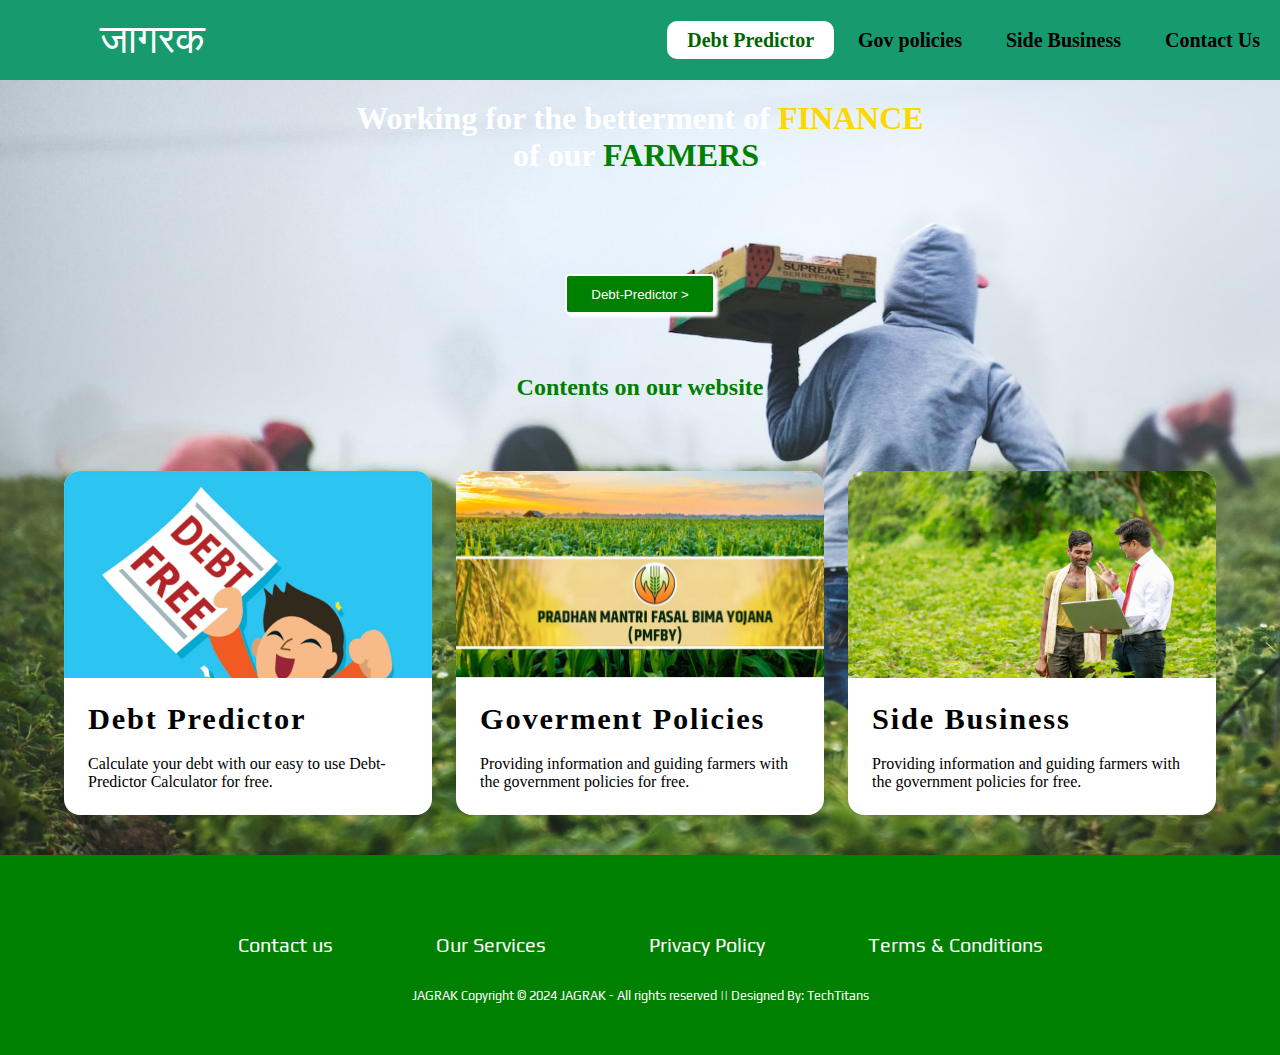
==== index.html @ ea227bcb "Update index.html" ====
<!DOCTYPE html>
<html lang="en">
<head>
  <meta charset="UTF-8">
  <meta name="viewport" content="width=device-width, initial-scale=1.0">
  <title>Document</title>
  <link href="index.css" rel="stylesheet">
  <link rel="stylesheet" href="https://cdn.jsdelivr.net/npm/bootstrap@5.3.2/dist/css/bootstrap.min.css" integrity="sha384-T3c6CoIi6uLrA9TneNEoa7RxnatzjcDSCmG1MXxSR1GAsXEV/Dwwykc2MPK8M2HN" crossorigin="anonymous">
  <link rel="stylesheet" href="https://cdnjs.cloudflare.com/ajax/libs/font-awesome/6.6.0/css/all.min.css" integrity="sha512-Kc323vGBEqzTmouAECnVceyQqyqdsSiqLQISBL29aUW4U/M7pSPA/gEUZQqv1cwx4OnYxTxve5UMg5GT6L4JJg==" crossorigin="anonymous" referrerpolicy="no-referrer" />
  <link rel="stylesheet" href="https://cdnjs.cloudflare.com/ajax/libs/font-awesome/4.7.0/css/font-awesome.min.css">

<!--GOOGLE FONTS-->
<link rel="preconnect" href="https://fonts.gstatic.com">
<link href="https://fonts.googleapis.com/css2?family=Fredoka+One&family=Play&display=swap" rel="stylesheet"> 
</head>
<body>
<nav>
  <input type="checkbox" id="check" name="" value="">
  <label for="check" id="check-button"><i class="fa fa-bars"></i></label>
 <label class="logo"><a href="index.html">जागरक</a></label>
 <ul>
    <li><a href="/debt(10).html" style="color: darkgreen;" class="active"><b>Debt Predictor</b></a></li>
    <li><a href="/policies.html"><b>Gov policies</b></a></li>
    <li><a><b>Side Business</b></a></li>
    <li><a href="/contact.html"><b>Contact Us</b></a></li>
  </ul>
</nav>
<div style="text-align: center; width: 100%; color: white; margin-top: 20px;" class="body">
  <h1><b>Working for the betterment of <span style="color: gold;">FINANCE</span></b></h1>
  <h1><b> of our <span style="color: green;">FARMERS</span>.</b></h1>
  <a style="text-decoration: none;" href="/debt.html"><button id="myBtn" style="background-color: green; margin-top: 100px; color: white; height: 40px; width: 150px; border: 2px solid white; box-shadow: 3px 3px 3px white; border-radius: 4px; cursor: pointer;">Debt-Predictor ></button></a>
</div>
<h2 style="color: green; text-align: center;margin-top: 60px;"><b>Contents on our website</b></h2>
  <section style="margin-top: 70px;" class="articles">
    <article>
      <div class="article-wrapper">
        <figure>
          <img src="debt-free.webp" alt="" />
        </figure>
        <div class="article-body">
          <h2>Debt Predictor</h2>
          <p>
           Calculate your debt with our easy to use Debt-Predictor Calculator for free.
          </p>
        </div>
      </div>
    </article>
    <article>
  
      <div class="article-wrapper">
        <figure>
          <img src="PMFBY.jpg" alt="" />
        </figure>
        <div class="article-body">
          <h2>Goverment Policies</h2>
          <p>
            Providing information and guiding farmers with the government policies for free.
          </p>
        </div>
      </div>
    </article>
    <article>
  
      <div class="article-wrapper">
        <figure>
          <img src="side.jpg" alt="side-bussiness" />
        </figure>
        <div class="article-body">
          <h2>Side Business</h2>
          <p>
            Providing information and guiding farmers with the government policies for free.
          </p>
        </div>
      </div>
    </article>
  </section>
  <footer>
    <div class="footer">
    <div class="row">
    <ul>
    <li><a href="/contact.html">Contact us</a></li>
    <li><a href="/policies.html">Our Services</a></li>
    <li><a href="#">Privacy Policy</a></li>
    <li><a href="#">Terms & Conditions</a></li>
    </ul>
    </div>
    
    <div style="width: 100%;  justify-content: center;" class="row">
    JAGRAK Copyright © 2024 JAGRAK - All rights reserved || Designed By: TechTitans 
    </div>
    </div>
    </footer>

<script src="https://cdn.jsdelivr.net/npm/bootstrap@5.3.2/dist/js/bootstrap.min.js" integrity="sha384-BBtl+eGJRgqQAUMxJ7pMwbEyER4l1g+O15P+16Ep7Q9Q+zqX6gSbd85u4mG4QzX+" crossorigin="anonymous">
  document.getElementById("myBtn").onclick = function() {myFunction()};

function myFunction() {
  document.getElementById("").classList.toggle("");
}
</script>
</body>
</html>
---- index.css ----
*{
    margin:0px;
    padding:0px;
    box-sizing: border-box;
}
body{
    width: 100%;
    height: 100%;
    background-image: url("farmer.jpg");
    background-repeat: no-repeat;
    background-size: cover;
    background-position: 0px 50px;
}
nav{
    width:100%;
    height: 80px;
    background-color: rgb(24, 154, 111);
    background-repeat: no-repeat;
    background-size: cover;
}
.logo{
    font-size: 40px;
    margin:0 100px;
    line-height: 80px;

}
.logo a{
    text-decoration: none;
    color:white;
}
.logo a:hover {
    background-color: rgb(24, 154, 111) ;
}
ul{
    float:right;
    list-style: none;
}
ul li{
    display: inline-block;
    line-height: 80px;
}
ul li:hover {
    cursor: pointer;
    color: darkgreen;
}
ul li a{
    padding:8px 20px;
    font-size: 20px;
    border-radius: 10px;
    text-decoration: none;
    color: black;
}
ul li a.active , a:hover{
    background-color: white;
    color: darkgreen;
}
#check-button{
    float:right;
    line-height: 80px;
    margin-right: 10px;
    font-size: 30px;
    color:white;
    display: none;
}
#check{
    display: none;
}
#check:checked ~ ul{
    left:0;
}
@media (max-width:813px) {
    #check-button{
        display: block;
    }
    ul li {
        display:block;
        text-align: center;
       
    }
    nav ul{
        width: 100%;
        height: 320px;
        background-color: rgb(24, 154, 111);
        position: fixed;
        top:80px;
        left:-100%;
    }
}

article {
    --img-scale: 1.001;
    --title-color: black;
    --link-icon-translate: -20px;
    --link-icon-opacity: 0;
    position: relative;
    border-radius: 16px;
    box-shadow: none;
    background: #fff;
    transform-origin: center;
    transition: all 0.4s ease-in-out;
    overflow: hidden;
  }
  
  article a::after {
    position: absolute;
    inset-block: 0;
    inset-inline: 0;
    cursor: pointer;
    content: "";
  }
  
  /* basic article elements styling */
  article h2 {
    margin: 0 0 18px 0;
    font-size: 1.9rem;
    letter-spacing: 0.06em;
    color: var(--title-color);
    transition: color 0.3s ease-out;
  }
  
  figure {
    margin: 0;
    padding: 0;
    aspect-ratio: 16 / 9;
    overflow: hidden;
  }
  
  article img {
    max-width: 100%;
    transform-origin: center;
    transform: scale(var(--img-scale));
    transition: transform 0.4s ease-in-out;
  }
  
  .article-body {
    padding: 24px;
  }
  
  article a {
    display: inline-flex;
    align-items: center;
    text-decoration: none;
    color: #28666e;
  }
  
  article a:focus {
    outline: 1px dotted #28666e;
  }
  
  article a .icon {
    min-width: 24px;
    width: 24px;
    height: 24px;
    margin-left: 5px;
    transform: translateX(var(--link-icon-translate));
    opacity: var(--link-icon-opacity);
    transition: all 0.3s;
  }
  
  /* using the has() relational pseudo selector to update our custom properties */
  article:has(:hover, :focus) {
    --img-scale: 1.1;
    --title-color: #28666e;
    --link-icon-translate: 0;
    --link-icon-opacity: 1;
    box-shadow: rgba(0, 0, 0, 0.16) 0px 10px 36px 0px, rgba(0, 0, 0, 0.06) 0px 0px 0px 1px;
  }
  
  
  /************************ 
  Generic layout (demo looks)
  **************************/
  
  *,
  *::before,
  *::after {
    box-sizing: border-box;
  }
  
  .articles {
    display: grid;
    max-width: 1200px;
    margin-inline: auto;
    padding-inline: 24px;
    grid-template-columns: repeat(auto-fill, minmax(320px, 1fr));
    gap: 24px;
  }
  
  @media screen and (max-width: 960px) {
    article {
      container: card/inline-size;
    }
    .article-body p {
      display: none;
    }
  }
  
  @container card (min-width: 380px) {
    .article-wrapper {
      display: grid;
      grid-template-columns: 100px 1fr;
      gap: 16px;
    }
    .article-body {
      padding-left: 0;
    }
    figure {
      width: 100%;
      height: 100%;
      overflow: hidden;
    }
    figure img {
      height: 100%;
      aspect-ratio: 1;
      object-fit: cover;
    }
  }
  
  .sr-only:not(:focus):not(:active) {
    clip: rect(0 0 0 0); 
    clip-path: inset(50%);
    height: 1px;
    overflow: hidden;
    position: absolute;
    white-space: nowrap; 
    width: 1px;
  }

  .footer{
    height: 200px;
    background: green;
    padding:30px 0px;
    font-family: 'Play', sans-serif;
    text-align:center;
    margin-top: 40px;
    }
    
    .footer .row{
    width:100%;
    margin:1% 0%;
    padding:0.6% 0%;
    color:white;
    font-size:0.8em;
    }
    
    .footer .row a{
    text-decoration:none;
    color:white;
    transition:0.5s;
    }
    
    .footer .row a:hover{
    color:black;
    }
    
    .footer .row ul{
    width:100%;
    }
    
    .footer .row ul li{
    display:inline-block;
    margin:0px 30px;
    }
    
    .footer .row a i{
    font-size:2em;
    margin:0% 1%;
    }
    
    @media (max-width:720px){
    .footer{
    text-align:left;
    padding:5%;
    }
    .footer .row ul li{
    display:block;
    margin:10px 0px;
    text-align:left;
    }
    .footer .row a i{
    margin:0% 3%;
    }
    }

    @media screen and (max-width: 960px) {
      .footer {
        height: 500px;
      }
    }
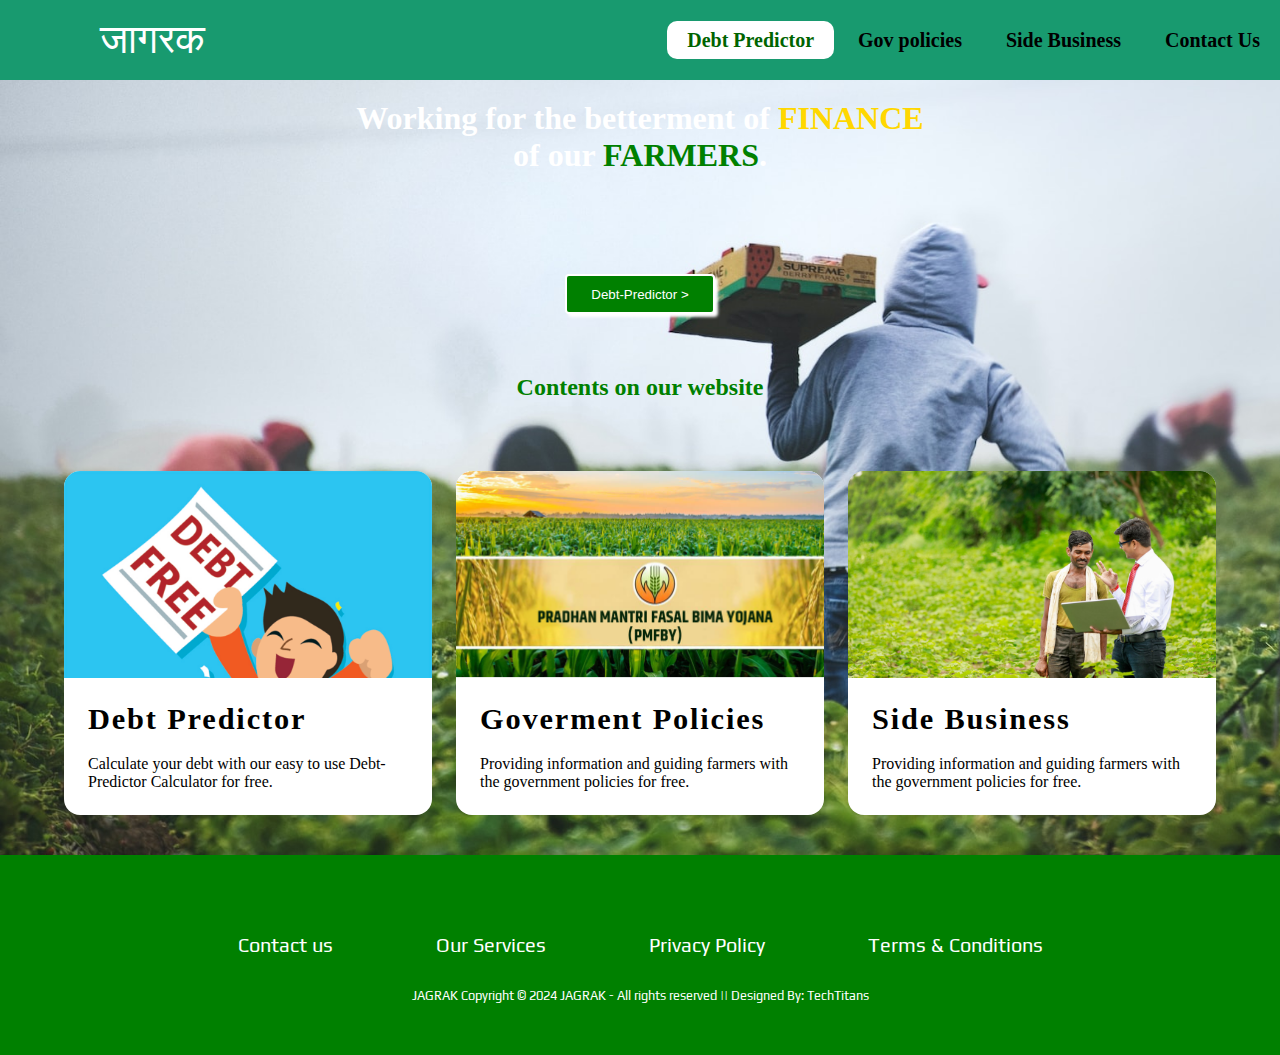
==== commit a03d94e4: "Making website more responsive." ====
--- a/index.html
+++ b/index.html
@@ -14,21 +14,21 @@
 <link href="https://fonts.googleapis.com/css2?family=Fredoka+One&family=Play&display=swap" rel="stylesheet"> 
 </head>
 <body>
-<nav>
-  <input type="checkbox" id="check" name="" value="">
-  <label for="check" id="check-button"><i class="fa fa-bars"></i></label>
- <label class="logo"><a href="index.html">जागरक</a></label>
- <ul>
-    <li><a href="/debt(10).html" style="color: darkgreen;" class="active"><b>Debt Predictor</b></a></li>
-    <li><a href="/policies.html"><b>Gov policies</b></a></li>
-    <li><a><b>Side Business</b></a></li>
-    <li><a href="/contact.html"><b>Contact Us</b></a></li>
-  </ul>
-</nav>
-<div style="text-align: center; width: 100%; color: white; margin-top: 20px;" class="body">
+  <nav>
+    <input type="checkbox" id="check" name="" value="">
+    <label for="check" id="check-button"><i class="fa fa-bars"></i></label>
+   <label class="logo"><a href="index.html">जागरक</a></label>
+   <ul>
+      <li><a href="https://tapaswalde.github.io/Web-Hackathon/debt(10).html" style="color: darkgreen;" class="active"><b>Debt Predictor</b></a></li>
+      <li><a href="https://tapaswalde.github.io/Web-Hackathon/policies.html"><b>Gov policies</b></a></li>
+      <li><a href="https://tapaswalde.github.io/Web-Hackathon/side.html"><b>Side Business</b></a></li>
+      <li><a href="https://tapaswalde.github.io/Web-Hackathon/contact.html"><b>Contact Us</b></a></li>
+    </ul>
+  </nav>
+<div style="text-align: center; width: 100%; color: white; margin-top: 100px;" class="body">
   <h1><b>Working for the betterment of <span style="color: gold;">FINANCE</span></b></h1>
   <h1><b> of our <span style="color: green;">FARMERS</span>.</b></h1>
-  <a style="text-decoration: none;" href="/debt.html"><button id="myBtn" style="background-color: green; margin-top: 100px; color: white; height: 40px; width: 150px; border: 2px solid white; box-shadow: 3px 3px 3px white; border-radius: 4px; cursor: pointer;">Debt-Predictor ></button></a>
+  <a style="text-decoration: none;" href="https://tapaswalde.github.io/Web-Hackathon/debt(10).html"><button id="myBtn" style="background-color: green; margin-top: 100px; color: white; height: 40px; width: 150px; border: 2px solid white; box-shadow: 3px 3px 3px white; border-radius: 4px; cursor: pointer;">Debt-Predictor ></button></a>
 </div>
 <h2 style="color: green; text-align: center;margin-top: 60px;"><b>Contents on our website</b></h2>
   <section style="margin-top: 70px;" class="articles">
@@ -78,8 +78,8 @@
     <div class="footer">
     <div class="row">
     <ul>
-    <li><a href="/contact.html">Contact us</a></li>
-    <li><a href="/policies.html">Our Services</a></li>
+    <li><a href="https://tapaswalde.github.io/Web-Hackathon/contact.html">Contact us</a></li>
+    <li><a href="https://tapaswalde.github.io/Web-Hackathon/policies.html">Our Services</a></li>
     <li><a href="#">Privacy Policy</a></li>
     <li><a href="#">Terms & Conditions</a></li>
     </ul>
--- a/index.css
+++ b/index.css
@@ -12,11 +12,14 @@
     background-position: 0px 50px;
 }
 nav{
+    top: 0;
+    z-index: 999;
     width:100%;
     height: 80px;
     background-color: rgb(24, 154, 111);
     background-repeat: no-repeat;
     background-size: cover;
+    position: fixed;
 }
 .logo{
     font-size: 40px;
@@ -78,6 +81,7 @@
        
     }
     nav ul{
+      z-index: 999;
         width: 100%;
         height: 320px;
         background-color: rgb(24, 154, 111);
